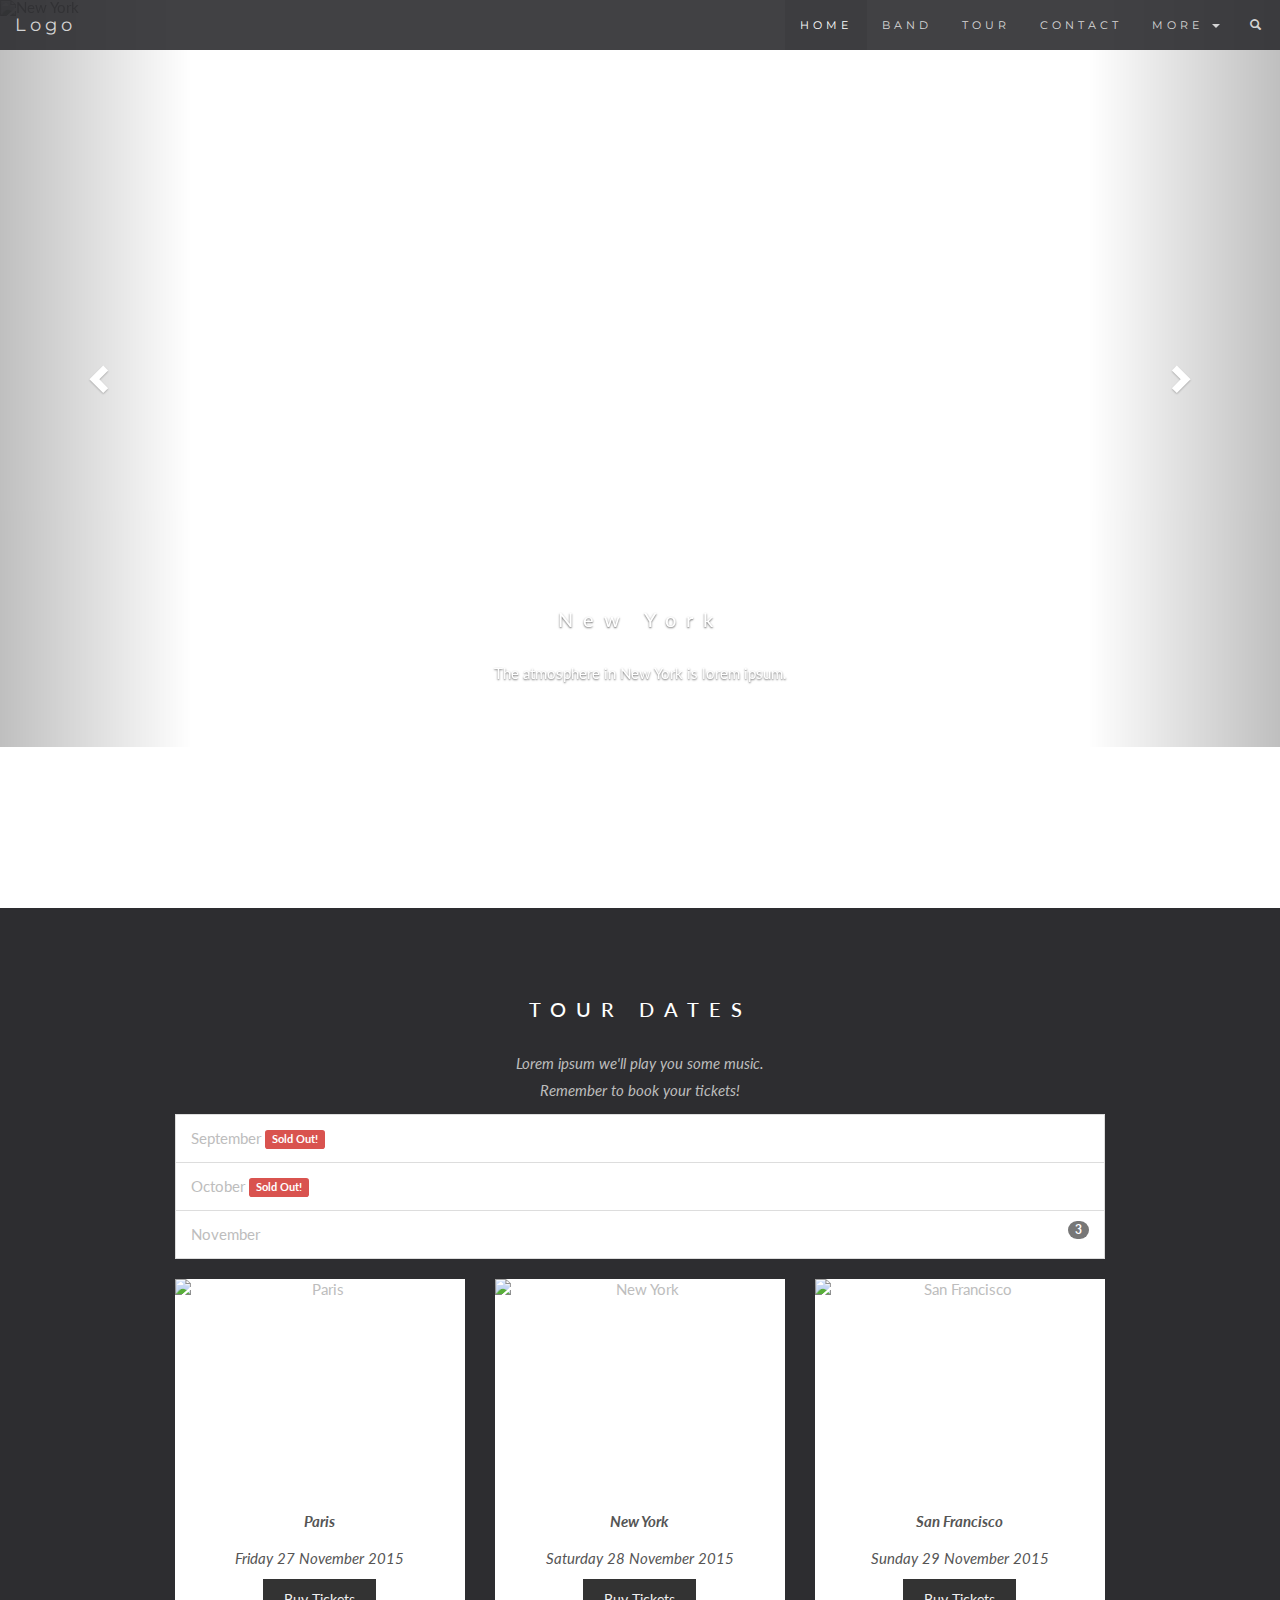
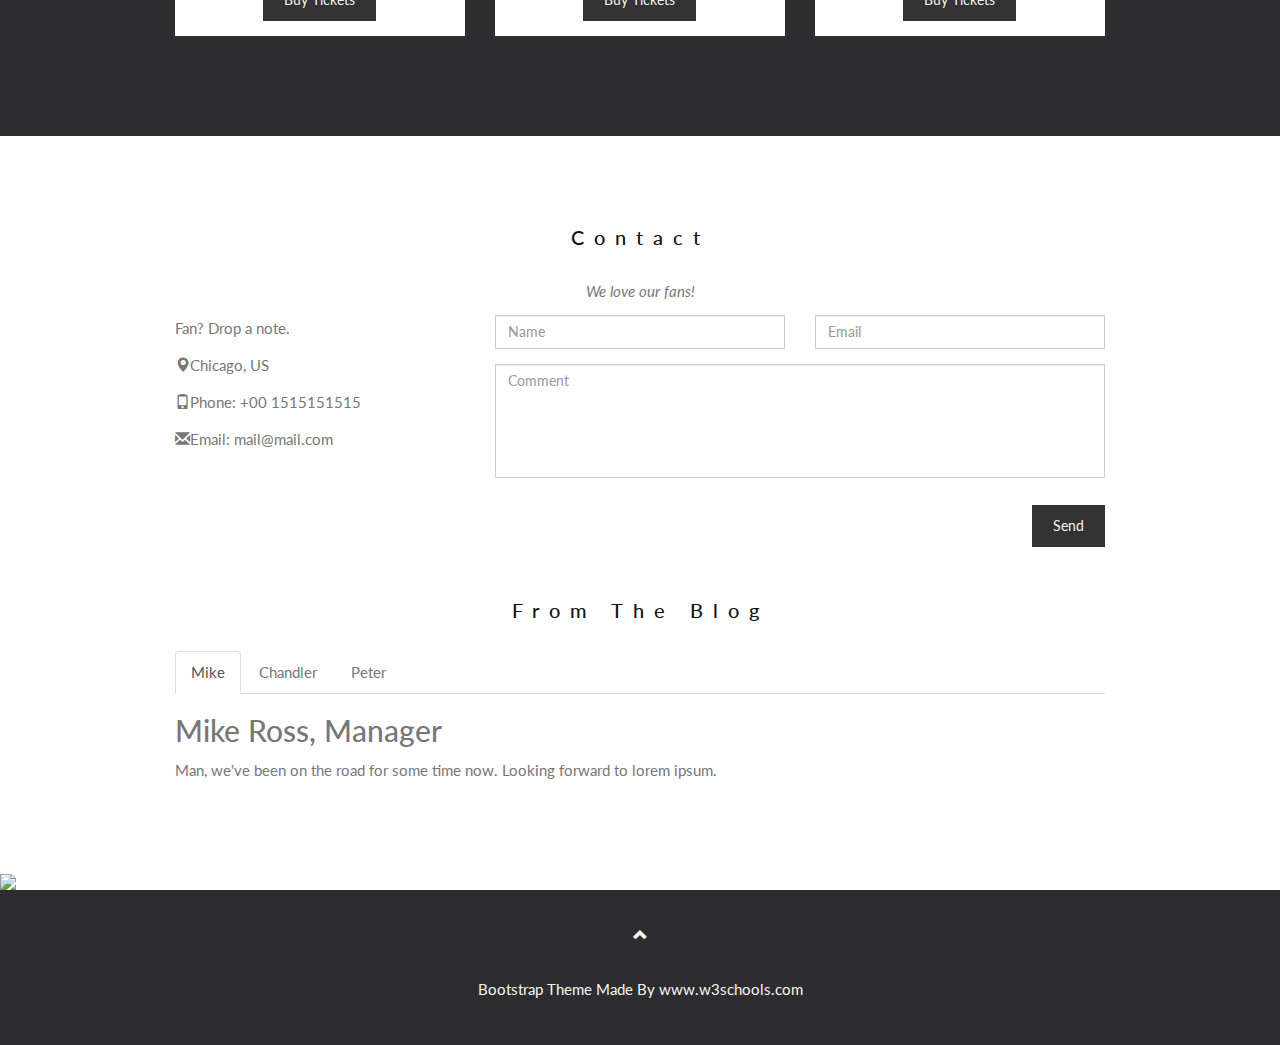
==== index.html @ acc85db2 "test" ====
<!DOCTYPE html>
<html lang="en">
<head>
  <!-- Theme Made By www.w3schools.com - No Copyright -->
  <title>Bootstrap Theme The Band</title>
  <meta charset="utf-8">
  <meta name="viewport" content="width=device-width, initial-scale=1">
  <link rel="stylesheet" href="https://maxcdn.bootstrapcdn.com/bootstrap/3.4.1/css/bootstrap.min.css">
  <link href="https://fonts.googleapis.com/css?family=Lato" rel="stylesheet" type="text/css">
  <link href="https://fonts.googleapis.com/css?family=Montserrat" rel="stylesheet" type="text/css">
  <script src="https://ajax.googleapis.com/ajax/libs/jquery/3.5.1/jquery.min.js"></script>
  <script src="https://maxcdn.bootstrapcdn.com/bootstrap/3.4.1/js/bootstrap.min.js"></script>
  <style>
  body {
    font: 400 15px/1.8 Lato, sans-serif;
    color: #777;
  }
  h3, h4 {
    margin: 10px 0 30px 0;
    letter-spacing: 10px;      
    font-size: 20px;
    color: #111;
  }
  .container {
    padding: 80px 120px;
  }
  .person {
    border: 10px solid transparent;
    margin-bottom: 25px;
    width: 80%;
    height: 80%;
    opacity: 0.7;
  }
  .person:hover {
    border-color: #f1f1f1;
  }
  .carousel-inner img {
    -webkit-filter: grayscale(90%);
    filter: grayscale(90%); /* make all photos black and white */ 
    width: 100%; /* Set width to 100% */
    margin: auto;
  }
  .carousel-caption h3 {
    color: #fff !important;
  }
  @media (max-width: 600px) {
    .carousel-caption {
      display: none; /* Hide the carousel text when the screen is less than 600 pixels wide */
    }
  }
  .bg-1 {
    background: #2d2d30;
    color: #bdbdbd;
  }
  .bg-1 h3 {color: #fff;}
  .bg-1 p {font-style: italic;}
  .list-group-item:first-child {
    border-top-right-radius: 0;
    border-top-left-radius: 0;
  }
  .list-group-item:last-child {
    border-bottom-right-radius: 0;
    border-bottom-left-radius: 0;
  }
  .thumbnail {
    padding: 0 0 15px 0;
    border: none;
    border-radius: 0;
  }
  .thumbnail p {
    margin-top: 15px;
    color: #555;
  }
  .btn {
    padding: 10px 20px;
    background-color: #333;
    color: #f1f1f1;
    border-radius: 0;
    transition: .2s;
  }
  .btn:hover, .btn:focus {
    border: 1px solid #333;
    background-color: #fff;
    color: #000;
  }
  .modal-header, h4, .close {
    background-color: #333;
    color: #fff !important;
    text-align: center;
    font-size: 30px;
  }
  .modal-header, .modal-body {
    padding: 40px 50px;
  }
  .nav-tabs li a {
    color: #777;
  }
  #googleMap {
    width: 100%;
    height: 400px;
    -webkit-filter: grayscale(100%);
    filter: grayscale(100%);
  }  
  .navbar {
    font-family: Montserrat, sans-serif;
    margin-bottom: 0;
    background-color: #2d2d30;
    border: 0;
    font-size: 11px !important;
    letter-spacing: 4px;
    opacity: 0.9;
  }
  .navbar li a, .navbar .navbar-brand { 
    color: #d5d5d5 !important;
  }
  .navbar-nav li a:hover {
    color: #fff !important;
  }
  .navbar-nav li.active a {
    color: #fff !important;
    background-color: #29292c !important;
  }
  .navbar-default .navbar-toggle {
    border-color: transparent;
  }
  .open .dropdown-toggle {
    color: #fff;
    background-color: #555 !important;
  }
  .dropdown-menu li a {
    color: #000 !important;
  }
  .dropdown-menu li a:hover {
    background-color: red !important;
  }
  footer {
    background-color: #2d2d30;
    color: #f5f5f5;
    padding: 32px;
  }
  footer a {
    color: #f5f5f5;
  }
  footer a:hover {
    color: #777;
    text-decoration: none;
  }  
  .form-control {
    border-radius: 0;
  }
  textarea {
    resize: none;
  }
  </style>
</head>
<body id="myPage" data-spy="scroll" data-target=".navbar" data-offset="50">

<nav class="navbar navbar-default navbar-fixed-top">
  <div class="container-fluid">
    <div class="navbar-header">
      <button type="button" class="navbar-toggle" data-toggle="collapse" data-target="#myNavbar">
        <span class="icon-bar"></span>
        <span class="icon-bar"></span>
        <span class="icon-bar"></span>                        
      </button>
      <a class="navbar-brand" href="#myPage">Logo</a>
    </div>
    <div class="collapse navbar-collapse" id="myNavbar">
      <ul class="nav navbar-nav navbar-right">
        <li><a href="#myPage">HOME</a></li>
        <li><a href="#band">BAND</a></li>
        <li><a href="#tour">TOUR</a></li>
        <li><a href="#contact">CONTACT</a></li>
        <li class="dropdown">
          <a class="dropdown-toggle" data-toggle="dropdown" href="#">MORE
          <span class="caret"></span></a>
          <ul class="dropdown-menu">
            <li><a href="#">Merchandise</a></li>
            <li><a href="#">Extras</a></li>
            <li><a href="#">Media</a></li> 
          </ul>
        </li>
        <li><a href="#"><span class="glyphicon glyphicon-search"></span></a></li>
      </ul>
    </div>
  </div>
</nav>

<div id="myCarousel" class="carousel slide" data-ride="carousel">
    <!-- Indicators -->
    <ol class="carousel-indicators">
      <li data-target="#myCarousel" data-slide-to="0" class="active"></li>
      <li data-target="#myCarousel" data-slide-to="1"></li>
      <li data-target="#myCarousel" data-slide-to="2"></li>
    </ol>

    <!-- Wrapper for slides -->
    <div class="carousel-inner" role="listbox">
      <div class="item active">
        <img src="ny.jpg" alt="New York" width="1200" height="700">
        <div class="carousel-caption">
          <h3>New York</h3>
          <p>The atmosphere in New York is lorem ipsum.</p>
        </div>      
      </div>

      <div class="item">
        <img src="chicago.jpg" alt="Chicago" width="1200" height="700">
        <div class="carousel-caption">
          <h3>Chicago</h3>
          <p>Thank you, Chicago - A night we won't forget.</p>
        </div>      
      </div>
    
      <div class="item">
        <img src="la.jpg" alt="Los Angeles" width="1200" height="700">
        <div class="carousel-caption">
          <h3>LA</h3>
          <p>Even though the traffic was a mess, we had the best time playing at Venice Beach!</p>
        </div>      
      </div>
    </div>

    <!-- Left and right controls -->
    <a class="left carousel-control" href="#myCarousel" role="button" data-slide="prev">
      <span class="glyphicon glyphicon-chevron-left" aria-hidden="true"></span>
      <span class="sr-only">Previous</span>
    </a>
    <a class="right carousel-control" href="#myCarousel" role="button" data-slide="next">
      <span class="glyphicon glyphicon-chevron-right" aria-hidden="true"></span>
      <span class="sr-only">Next</span>
    </a>
</div>

<!-- Container (The Band Section) -->
<div id="band" class="container text-center">
  
    <div class="col-sm-4">
      
      <div id="demo3" class="collapse">
        <p>Bass player</p>
        <p>Loves math</p>
        <p>Member since 2005</p>
      </div>
    </div>
  </div>
</div>

<!-- Container (TOUR Section) -->
<div id="tour" class="bg-1">
  <div class="container">
    <h3 class="text-center">TOUR DATES</h3>
    <p class="text-center">Lorem ipsum we'll play you some music.<br> Remember to book your tickets!</p>
    <ul class="list-group">
      <li class="list-group-item">September <span class="label label-danger">Sold Out!</span></li>
      <li class="list-group-item">October <span class="label label-danger">Sold Out!</span></li> 
      <li class="list-group-item">November <span class="badge">3</span></li> 
    </ul>
    
    <div class="row text-center">
      <div class="col-sm-4">
        <div class="thumbnail">
          <img src="paris.jpg" alt="Paris" width="400" height="300">
          <p><strong>Paris</strong></p>
          <p>Friday 27 November 2015</p>
          <button class="btn" data-toggle="modal" data-target="#myModal">Buy Tickets</button>
        </div>
      </div>
      <div class="col-sm-4">
        <div class="thumbnail">
          <img src="newyork.jpg" alt="New York" width="400" height="300">
          <p><strong>New York</strong></p>
          <p>Saturday 28 November 2015</p>
          <button class="btn" data-toggle="modal" data-target="#myModal">Buy Tickets</button>
        </div>
      </div>
      <div class="col-sm-4">
        <div class="thumbnail">
          <img src="sanfran.jpg" alt="San Francisco" width="400" height="300">
          <p><strong>San Francisco</strong></p>
          <p>Sunday 29 November 2015</p>
          <button class="btn" data-toggle="modal" data-target="#myModal">Buy Tickets</button>
        </div>
      </div>
    </div>
  </div>
  
  <!-- Modal -->
  <div class="modal fade" id="myModal" role="dialog">
    <div class="modal-dialog">
    
      <!-- Modal content-->
      <div class="modal-content">
        <div class="modal-header">
          <button type="button" class="close" data-dismiss="modal">×</button>
          <h4><span class="glyphicon glyphicon-lock"></span> Tickets</h4>
        </div>
        <div class="modal-body">
          <form role="form">
            <div class="form-group">
              <label for="psw"><span class="glyphicon glyphicon-shopping-cart"></span> Tickets, $23 per person</label>
              <input type="number" class="form-control" id="psw" placeholder="How many?">
            </div>
            <div class="form-group">
              <label for="usrname"><span class="glyphicon glyphicon-user"></span> Send To</label>
              <input type="text" class="form-control" id="usrname" placeholder="Enter email">
            </div>
              <button type="submit" class="btn btn-block">Pay 
                <span class="glyphicon glyphicon-ok"></span>
              </button>
          </form>
        </div>
        <div class="modal-footer">
          <button type="submit" class="btn btn-danger btn-default pull-left" data-dismiss="modal">
            <span class="glyphicon glyphicon-remove"></span> Cancel
          </button>
          <p>Need <a href="#">help?</a></p>
        </div>
      </div>
    </div>
  </div>
</div>

<!-- Container (Contact Section) -->
<div id="contact" class="container">
  <h3 class="text-center">Contact</h3>
  <p class="text-center"><em>We love our fans!</em></p>

  <div class="row">
    <div class="col-md-4">
      <p>Fan? Drop a note.</p>
      <p><span class="glyphicon glyphicon-map-marker"></span>Chicago, US</p>
      <p><span class="glyphicon glyphicon-phone"></span>Phone: +00 1515151515</p>
      <p><span class="glyphicon glyphicon-envelope"></span>Email: mail@mail.com</p>
    </div>
    <div class="col-md-8">
      <div class="row">
        <div class="col-sm-6 form-group">
          <input class="form-control" id="name" name="name" placeholder="Name" type="text" required>
        </div>
        <div class="col-sm-6 form-group">
          <input class="form-control" id="email" name="email" placeholder="Email" type="email" required>
        </div>
      </div>
      <textarea class="form-control" id="comments" name="comments" placeholder="Comment" rows="5"></textarea>
      <br>
      <div class="row">
        <div class="col-md-12 form-group">
          <button class="btn pull-right" type="submit">Send</button>
        </div>
      </div>
    </div>
  </div>
  <br>
  <h3 class="text-center">From The Blog</h3>  
  <ul class="nav nav-tabs">
    <li class="active"><a data-toggle="tab" href="#home">Mike</a></li>
    <li><a data-toggle="tab" href="#menu1">Chandler</a></li>
    <li><a data-toggle="tab" href="#menu2">Peter</a></li>
  </ul>

  <div class="tab-content">
    <div id="home" class="tab-pane fade in active">
      <h2>Mike Ross, Manager</h2>
      <p>Man, we've been on the road for some time now. Looking forward to lorem ipsum.</p>
    </div>
    <div id="menu1" class="tab-pane fade">
      <h2>Chandler Bing, Guitarist</h2>
      <p>Always a pleasure people! Hope you enjoyed it as much as I did. Could I BE.. any more pleased?</p>
    </div>
    <div id="menu2" class="tab-pane fade">
      <h2>Peter Griffin, Bass player</h2>
      <p>I mean, sometimes I enjoy the show, but other times I enjoy other things.</p>
    </div>
  </div>
</div>

<!-- Image of location/map -->
<img src="map.jpg" class="img-responsive" style="width:100%">

<!-- Footer -->
<footer class="text-center">
  <a class="up-arrow" href="#myPage" data-toggle="tooltip" title="TO TOP">
    <span class="glyphicon glyphicon-chevron-up"></span>
  </a><br><br>
  <p>Bootstrap Theme Made By <a href="https://www.w3schools.com" data-toggle="tooltip" title="Visit w3schools">www.w3schools.com</a></p> 
</footer>

<script>
$(document).ready(function(){
  // Initialize Tooltip
  $('[data-toggle="tooltip"]').tooltip(); 
  
  // Add smooth scrolling to all links in navbar + footer link
  $(".navbar a, footer a[href='#myPage']").on('click', function(event) {

    // Make sure this.hash has a value before overriding default behavior
    if (this.hash !== "") {

      // Prevent default anchor click behavior
      event.preventDefault();

      // Store hash
      var hash = this.hash;

      // Using jQuery's animate() method to add smooth page scroll
      // The optional number (900) specifies the number of milliseconds it takes to scroll to the specified area
      $('html, body').animate({
        scrollTop: $(hash).offset().top
      }, 900, function(){
   
        // Add hash (#) to URL when done scrolling (default click behavior)
        window.location.hash = hash;
      });
    } // End if
  });
})
</script>

</body>
</html>
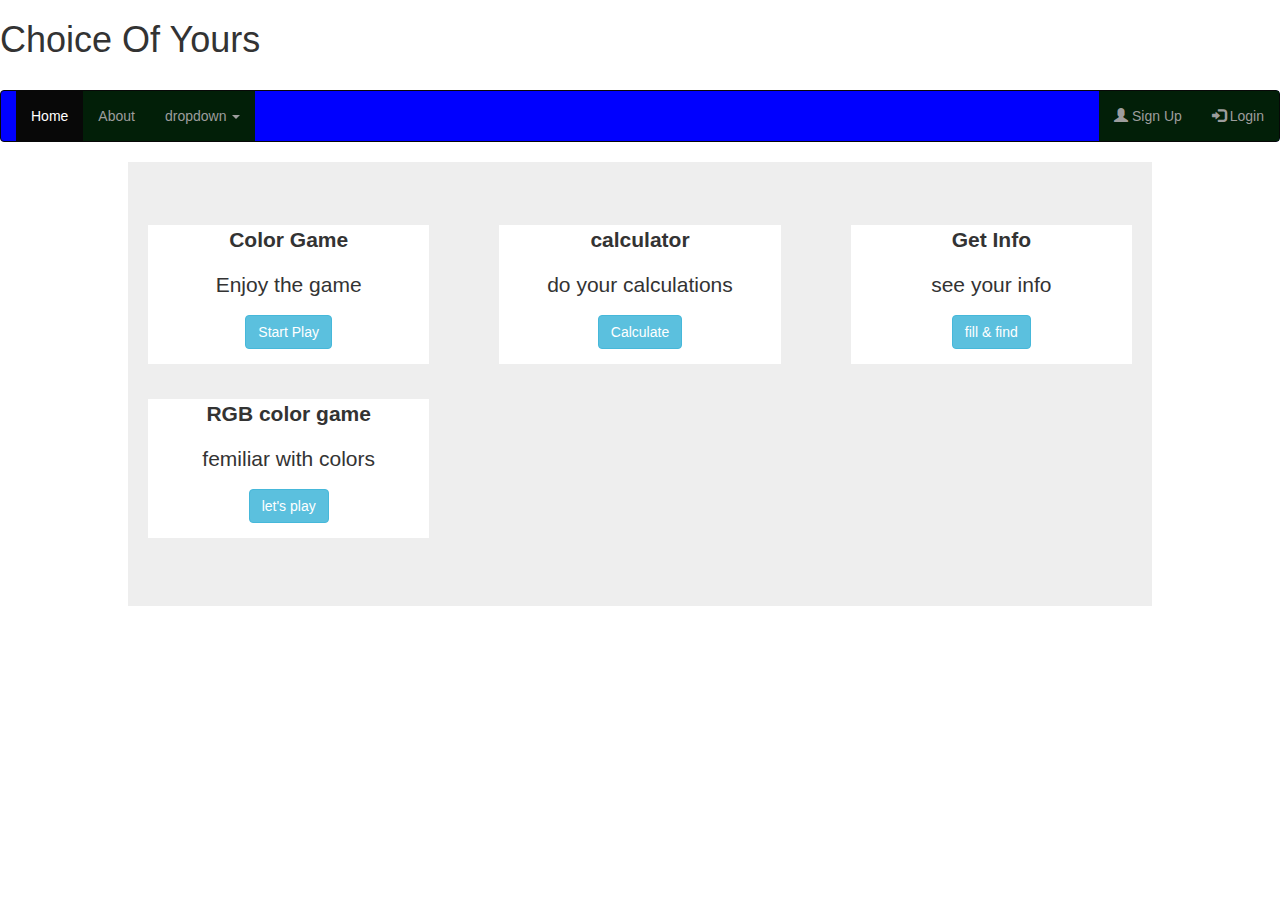
==== commit f4254db7: "test" ====
--- a/index.html
+++ b/index.html
@@ -1,421 +1,155 @@
 <!DOCTYPE html>
 <html lang="en">
+
 <head>
-  <!-- Theme Made By www.w3schools.com - No Copyright -->
-  <title>Bootstrap Theme The Band</title>
+  <title>Choice Of Yours</title>
   <meta charset="utf-8">
   <meta name="viewport" content="width=device-width, initial-scale=1">
   <link rel="stylesheet" href="https://maxcdn.bootstrapcdn.com/bootstrap/3.4.1/css/bootstrap.min.css">
-  <link href="https://fonts.googleapis.com/css?family=Lato" rel="stylesheet" type="text/css">
-  <link href="https://fonts.googleapis.com/css?family=Montserrat" rel="stylesheet" type="text/css">
   <script src="https://ajax.googleapis.com/ajax/libs/jquery/3.5.1/jquery.min.js"></script>
   <script src="https://maxcdn.bootstrapcdn.com/bootstrap/3.4.1/js/bootstrap.min.js"></script>
-  <style>
-  body {
-    font: 400 15px/1.8 Lato, sans-serif;
-    color: #777;
-  }
-  h3, h4 {
-    margin: 10px 0 30px 0;
-    letter-spacing: 10px;      
-    font-size: 20px;
-    color: #111;
-  }
-  .container {
-    padding: 80px 120px;
-  }
-  .person {
-    border: 10px solid transparent;
-    margin-bottom: 25px;
-    width: 80%;
-    height: 80%;
-    opacity: 0.7;
-  }
-  .person:hover {
-    border-color: #f1f1f1;
-  }
-  .carousel-inner img {
-    -webkit-filter: grayscale(90%);
-    filter: grayscale(90%); /* make all photos black and white */ 
-    width: 100%; /* Set width to 100% */
-    margin: auto;
-  }
-  .carousel-caption h3 {
-    color: #fff !important;
-  }
-  @media (max-width: 600px) {
-    .carousel-caption {
-      display: none; /* Hide the carousel text when the screen is less than 600 pixels wide */
-    }
-  }
-  .bg-1 {
-    background: #2d2d30;
-    color: #bdbdbd;
-  }
-  .bg-1 h3 {color: #fff;}
-  .bg-1 p {font-style: italic;}
-  .list-group-item:first-child {
-    border-top-right-radius: 0;
-    border-top-left-radius: 0;
-  }
-  .list-group-item:last-child {
-    border-bottom-right-radius: 0;
-    border-bottom-left-radius: 0;
-  }
-  .thumbnail {
-    padding: 0 0 15px 0;
-    border: none;
-    border-radius: 0;
-  }
-  .thumbnail p {
-    margin-top: 15px;
-    color: #555;
-  }
-  .btn {
-    padding: 10px 20px;
-    background-color: #333;
-    color: #f1f1f1;
-    border-radius: 0;
-    transition: .2s;
-  }
-  .btn:hover, .btn:focus {
-    border: 1px solid #333;
-    background-color: #fff;
-    color: #000;
-  }
-  .modal-header, h4, .close {
-    background-color: #333;
-    color: #fff !important;
-    text-align: center;
-    font-size: 30px;
-  }
-  .modal-header, .modal-body {
-    padding: 40px 50px;
-  }
-  .nav-tabs li a {
-    color: #777;
-  }
-  #googleMap {
-    width: 100%;
-    height: 400px;
-    -webkit-filter: grayscale(100%);
-    filter: grayscale(100%);
-  }  
-  .navbar {
-    font-family: Montserrat, sans-serif;
-    margin-bottom: 0;
-    background-color: #2d2d30;
-    border: 0;
-    font-size: 11px !important;
-    letter-spacing: 4px;
-    opacity: 0.9;
-  }
-  .navbar li a, .navbar .navbar-brand { 
-    color: #d5d5d5 !important;
-  }
-  .navbar-nav li a:hover {
-    color: #fff !important;
-  }
-  .navbar-nav li.active a {
-    color: #fff !important;
-    background-color: #29292c !important;
-  }
-  .navbar-default .navbar-toggle {
-    border-color: transparent;
-  }
-  .open .dropdown-toggle {
-    color: #fff;
-    background-color: #555 !important;
-  }
-  .dropdown-menu li a {
-    color: #000 !important;
-  }
-  .dropdown-menu li a:hover {
-    background-color: red !important;
-  }
-  footer {
-    background-color: #2d2d30;
-    color: #f5f5f5;
-    padding: 32px;
-  }
-  footer a {
-    color: #f5f5f5;
-  }
-  footer a:hover {
-    color: #777;
-    text-decoration: none;
-  }  
-  .form-control {
-    border-radius: 0;
-  }
-  textarea {
-    resize: none;
-  }
-  </style>
+   <link rel="stylesheet" href="main_page.css">
 </head>
-<body id="myPage" data-spy="scroll" data-target=".navbar" data-offset="50">
 
-<nav class="navbar navbar-default navbar-fixed-top">
-  <div class="container-fluid">
-    <div class="navbar-header">
-      <button type="button" class="navbar-toggle" data-toggle="collapse" data-target="#myNavbar">
-        <span class="icon-bar"></span>
-        <span class="icon-bar"></span>
-        <span class="icon-bar"></span>                        
-      </button>
-      <a class="navbar-brand" href="#myPage">Logo</a>
-    </div>
-    <div class="collapse navbar-collapse" id="myNavbar">
-      <ul class="nav navbar-nav navbar-right">
-        <li><a href="#myPage">HOME</a></li>
-        <li><a href="#band">BAND</a></li>
-        <li><a href="#tour">TOUR</a></li>
-        <li><a href="#contact">CONTACT</a></li>
-        <li class="dropdown">
-          <a class="dropdown-toggle" data-toggle="dropdown" href="#">MORE
-          <span class="caret"></span></a>
+<body>
+  <h1>Choice Of Yours</h1>
+  <br>
+  <nav class="navbar navbar-inverse navbar-fixed " style="background-color:blue">
+    <div class="container-fluid">
+      <div class="navbar-header">
+        
+      </div>
+      <ul class="nav navbar-nav">
+        <li class="active"><a href="#">Home</a></li>
+        <li><a href="#">About</a></li>
+        <li class="dropdown"><a class="dropdown-toggle" data-toggle="dropdown" href="#">dropdown <span
+              class="caret"></span></a>
           <ul class="dropdown-menu">
-            <li><a href="#">Merchandise</a></li>
-            <li><a href="#">Extras</a></li>
-            <li><a href="#">Media</a></li> 
+            <li><a href="#">text1</a></li>
+            <li><a href="#">text2</a></li>
+            <li><a href="#">text3</a></li>
           </ul>
         </li>
-        <li><a href="#"><span class="glyphicon glyphicon-search"></span></a></li>
+        
+      </ul>
+      <ul class="nav navbar-nav navbar-right">
+        <li><a href="Sign_Up/signup_validation.html"><span class="glyphicon glyphicon-user"></span> Sign Up</a></li>
+        <li><a href="Sign_In/sign-in.html"><span class="glyphicon glyphicon-log-in"></span> Login</a></li>
       </ul>
     </div>
-  </div>
-</nav>
+  </nav>
 
-<div id="myCarousel" class="carousel slide" data-ride="carousel">
-    <!-- Indicators -->
-    <ol class="carousel-indicators">
-      <li data-target="#myCarousel" data-slide-to="0" class="active"></li>
-      <li data-target="#myCarousel" data-slide-to="1"></li>
-      <li data-target="#myCarousel" data-slide-to="2"></li>
-    </ol>
 
-    <!-- Wrapper for slides -->
-    <div class="carousel-inner" role="listbox">
-      <div class="item active">
-        <img src="ny.jpg" alt="New York" width="1200" height="700">
-        <div class="carousel-caption">
-          <h3>New York</h3>
-          <p>The atmosphere in New York is lorem ipsum.</p>
-        </div>      
-      </div>
+  <div class="jumbotron text-center">
 
-      <div class="item">
-        <img src="chicago.jpg" alt="Chicago" width="1200" height="700">
-        <div class="carousel-caption">
-          <h3>Chicago</h3>
-          <p>Thank you, Chicago - A night we won't forget.</p>
-        </div>      
-      </div>
-    
-      <div class="item">
-        <img src="la.jpg" alt="Los Angeles" width="1200" height="700">
-        <div class="carousel-caption">
-          <h3>LA</h3>
-          <p>Even though the traffic was a mess, we had the best time playing at Venice Beach!</p>
-        </div>      
-      </div>
-    </div>
-
-    <!-- Left and right controls -->
-    <a class="left carousel-control" href="#myCarousel" role="button" data-slide="prev">
-      <span class="glyphicon glyphicon-chevron-left" aria-hidden="true"></span>
-      <span class="sr-only">Previous</span>
-    </a>
-    <a class="right carousel-control" href="#myCarousel" role="button" data-slide="next">
-      <span class="glyphicon glyphicon-chevron-right" aria-hidden="true"></span>
-      <span class="sr-only">Next</span>
-    </a>
-</div>
-
-<!-- Container (The Band Section) -->
-<div id="band" class="container text-center">
-  
-    <div class="col-sm-4">
-      
-      <div id="demo3" class="collapse">
-        <p>Bass player</p>
-        <p>Loves math</p>
-        <p>Member since 2005</p>
-      </div>
-    </div>
-  </div>
-</div>
-
-<!-- Container (TOUR Section) -->
-<div id="tour" class="bg-1">
-  <div class="container">
-    <h3 class="text-center">TOUR DATES</h3>
-    <p class="text-center">Lorem ipsum we'll play you some music.<br> Remember to book your tickets!</p>
-    <ul class="list-group">
-      <li class="list-group-item">September <span class="label label-danger">Sold Out!</span></li>
-      <li class="list-group-item">October <span class="label label-danger">Sold Out!</span></li> 
-      <li class="list-group-item">November <span class="badge">3</span></li> 
-    </ul>
-    
     <div class="row text-center">
       <div class="col-sm-4">
         <div class="thumbnail">
-          <img src="paris.jpg" alt="Paris" width="400" height="300">
-          <p><strong>Paris</strong></p>
-          <p>Friday 27 November 2015</p>
-          <button class="btn" data-toggle="modal" data-target="#myModal">Buy Tickets</button>
+
+          <p><strong>Color Game</strong></p>
+          <p>Enjoy the game</p>
+          <a href="Color_Change/color.html"><button class="btn btn-info" data-toggle="modal"  >Start Play</button></a>
         </div>
       </div>
       <div class="col-sm-4">
         <div class="thumbnail">
-          <img src="newyork.jpg" alt="New York" width="400" height="300">
-          <p><strong>New York</strong></p>
-          <p>Saturday 28 November 2015</p>
-          <button class="btn" data-toggle="modal" data-target="#myModal">Buy Tickets</button>
+
+          <p><strong>calculator</strong></p>
+          <p>do your calculations</p>
+         <a href="Calculator/calculator.html"><button class="btn btn-info" data-toggle="modal" src="Calculator/calculator.html" >Calculate</button></a>
         </div>
       </div>
+
       <div class="col-sm-4">
         <div class="thumbnail">
-          <img src="sanfran.jpg" alt="San Francisco" width="400" height="300">
-          <p><strong>San Francisco</strong></p>
-          <p>Sunday 29 November 2015</p>
-          <button class="btn" data-toggle="modal" data-target="#myModal">Buy Tickets</button>
+          <p><strong>Get Info</strong></p>
+          <p>see your info</p>
+          <a href=""><button class="btn btn-info" data-toggle="modal" data-target="#myModal">fill & find</button></a>
         </div>
       </div>
+            <div class="col-sm-4">
+        <div class="thumbnail">
+
+          <p><strong>RGB color game</strong></p>
+          <p>femiliar with colors</p>
+         <a href="COLOR_RGB_GAME/colorGame.html"><button class="btn btn-info" data-toggle="modal" src="COLOR_RGB_GAME/colorGame.html" >let's play</button></a>
+        </div>
+      </div>
+
+
     </div>
   </div>
+
+
+
+  </div>
+
+</body>
+
+</html>
+
+
+
+
+
+
+
+
+
+
+
+
+
+
+<!---Game development--->
+<!--- <div class="game-sk">
+        <h1>Hello gamer</h1>
+          <h1> <span id="ply1">     0 </span>to<span id="ply2">0</span></h1>
+          <br>
+            <b><p>maximum winner value of players at player1 & player2 : <span> 5</span> </p></b>
+            <br>
+             <input type="number" name="" value="">
+               <button  id="p1">player1</button>
+                <button id="p2">Player2</button>
+                 <button  id="Reset">Reset</button>
+
+
+      </div>
+<script type="text/javascript">
   
-  <!-- Modal -->
-  <div class="modal fade" id="myModal" role="dialog">
-    <div class="modal-dialog">
-    
-      <!-- Modal content-->
-      <div class="modal-content">
-        <div class="modal-header">
-          <button type="button" class="close" data-dismiss="modal">×</button>
-          <h4><span class="glyphicon glyphicon-lock"></span> Tickets</h4>
-        </div>
-        <div class="modal-body">
-          <form role="form">
-            <div class="form-group">
-              <label for="psw"><span class="glyphicon glyphicon-shopping-cart"></span> Tickets, $23 per person</label>
-              <input type="number" class="form-control" id="psw" placeholder="How many?">
-            </div>
-            <div class="form-group">
-              <label for="usrname"><span class="glyphicon glyphicon-user"></span> Send To</label>
-              <input type="text" class="form-control" id="usrname" placeholder="Enter email">
-            </div>
-              <button type="submit" class="btn btn-block">Pay 
-                <span class="glyphicon glyphicon-ok"></span>
-              </button>
-          </form>
-        </div>
-        <div class="modal-footer">
-          <button type="submit" class="btn btn-danger btn-default pull-left" data-dismiss="modal">
-            <span class="glyphicon glyphicon-remove"></span> Cancel
-          </button>
-          <p>Need <a href="#">help?</a></p>
-        </div>
-      </div>
-    </div>
-  </div>
-</div>
+var p1button = document.querySelector("#p1");
+var ply1 = document.querySelector("#ply1");
+var p1score =0;
+p1button.addEventListener("click", function(){
+  p1score++;
+  console.log(p1score);
+  ply1.textcontent = p1score;
 
-<!-- Container (Contact Section) -->
-<div id="contact" class="container">
-  <h3 class="text-center">Contact</h3>
-  <p class="text-center"><em>We love our fans!</em></p>
+});
 
-  <div class="row">
-    <div class="col-md-4">
-      <p>Fan? Drop a note.</p>
-      <p><span class="glyphicon glyphicon-map-marker"></span>Chicago, US</p>
-      <p><span class="glyphicon glyphicon-phone"></span>Phone: +00 1515151515</p>
-      <p><span class="glyphicon glyphicon-envelope"></span>Email: mail@mail.com</p>
-    </div>
-    <div class="col-md-8">
-      <div class="row">
-        <div class="col-sm-6 form-group">
-          <input class="form-control" id="name" name="name" placeholder="Name" type="text" required>
-        </div>
-        <div class="col-sm-6 form-group">
-          <input class="form-control" id="email" name="email" placeholder="Email" type="email" required>
-        </div>
-      </div>
-      <textarea class="form-control" id="comments" name="comments" placeholder="Comment" rows="5"></textarea>
-      <br>
-      <div class="row">
-        <div class="col-md-12 form-group">
-          <button class="btn pull-right" type="submit">Send</button>
-        </div>
-      </div>
-    </div>
-  </div>
-  <br>
-  <h3 class="text-center">From The Blog</h3>  
-  <ul class="nav nav-tabs">
-    <li class="active"><a data-toggle="tab" href="#home">Mike</a></li>
-    <li><a data-toggle="tab" href="#menu1">Chandler</a></li>
-    <li><a data-toggle="tab" href="#menu2">Peter</a></li>
-  </ul>
 
-  <div class="tab-content">
-    <div id="home" class="tab-pane fade in active">
-      <h2>Mike Ross, Manager</h2>
-      <p>Man, we've been on the road for some time now. Looking forward to lorem ipsum.</p>
-    </div>
-    <div id="menu1" class="tab-pane fade">
-      <h2>Chandler Bing, Guitarist</h2>
-      <p>Always a pleasure people! Hope you enjoyed it as much as I did. Could I BE.. any more pleased?</p>
-    </div>
-    <div id="menu2" class="tab-pane fade">
-      <h2>Peter Griffin, Bass player</h2>
-      <p>I mean, sometimes I enjoy the show, but other times I enjoy other things.</p>
-    </div>
-  </div>
-</div>
-
-<!-- Image of location/map -->
-<img src="map.jpg" class="img-responsive" style="width:100%">
-
-<!-- Footer -->
-<footer class="text-center">
-  <a class="up-arrow" href="#myPage" data-toggle="tooltip" title="TO TOP">
-    <span class="glyphicon glyphicon-chevron-up"></span>
-  </a><br><br>
-  <p>Bootstrap Theme Made By <a href="https://www.w3schools.com" data-toggle="tooltip" title="Visit w3schools">www.w3schools.com</a></p> 
-</footer>
-
-<script>
-$(document).ready(function(){
-  // Initialize Tooltip
-  $('[data-toggle="tooltip"]').tooltip(); 
-  
-  // Add smooth scrolling to all links in navbar + footer link
-  $(".navbar a, footer a[href='#myPage']").on('click', function(event) {
-
-    // Make sure this.hash has a value before overriding default behavior
-    if (this.hash !== "") {
-
-      // Prevent default anchor click behavior
-      event.preventDefault();
-
-      // Store hash
-      var hash = this.hash;
-
-      // Using jQuery's animate() method to add smooth page scroll
-      // The optional number (900) specifies the number of milliseconds it takes to scroll to the specified area
-      $('html, body').animate({
-        scrollTop: $(hash).offset().top
-      }, 900, function(){
-   
-        // Add hash (#) to URL when done scrolling (default click behavior)
-        window.location.hash = hash;
-      });
-    } // End if
-  });
-})
 </script>
 
+
+<h1>welcome</h1>-->
+
+
+
+
+
+
+
+
+
+
+
+<!---links bootstarp--->
+<script src="https://code.jquery.com/jquery-3.5.1.slim.min.js"
+  integrity="sha384-DfXdz2htPH0lsSSs5nCTpuj/zy4C+OGpamoFVy38MVBnE+IbbVYUew+OrCXaRkfj" crossorigin="anonymous"></script>
+<script src="https://cdn.jsdelivr.net/npm/popper.js@1.16.0/dist/umd/popper.min.js"
+  integrity="sha384-Q6E9RHvbIyZFJoft+2mJbHaEWldlvI9IOYy5n3zV9zzTtmI3UksdQRVvoxMfooAo" crossorigin="anonymous"></script>
+<script src="https://stackpath.bootstrapcdn.com/bootstrap/4.5.0/js/bootstrap.min.js"
+  integrity="sha384-OgVRvuATP1z7JjHLkuOU7Xw704+h835Lr+6QL9UvYjZE3Ipu6Tp75j7Bh/kR0JKI" crossorigin="anonymous"></script>
 </body>
-</html>
+
+</html>--- a/main_page.css
+++ b/main_page.css
@@ -0,0 +1,26 @@
+
+.jumbotron{
+  margin-left: 10%;
+  margin-right: 10%;
+ }
+
+.thumbnail {
+  padding: 0 0 15px 0;
+  border: none;
+  border-radius: 0;
+  margin-left: 20px;
+  margin-right: 20px;
+}
+.thumbnail p {
+  margin-top: 15px;
+  
+}
+
+a{
+  background-color: rgb(2, 31, 8);
+}
+.jumbotron button:hover{
+  background-color: rgb(218, 45, 189);
+}
+
+
